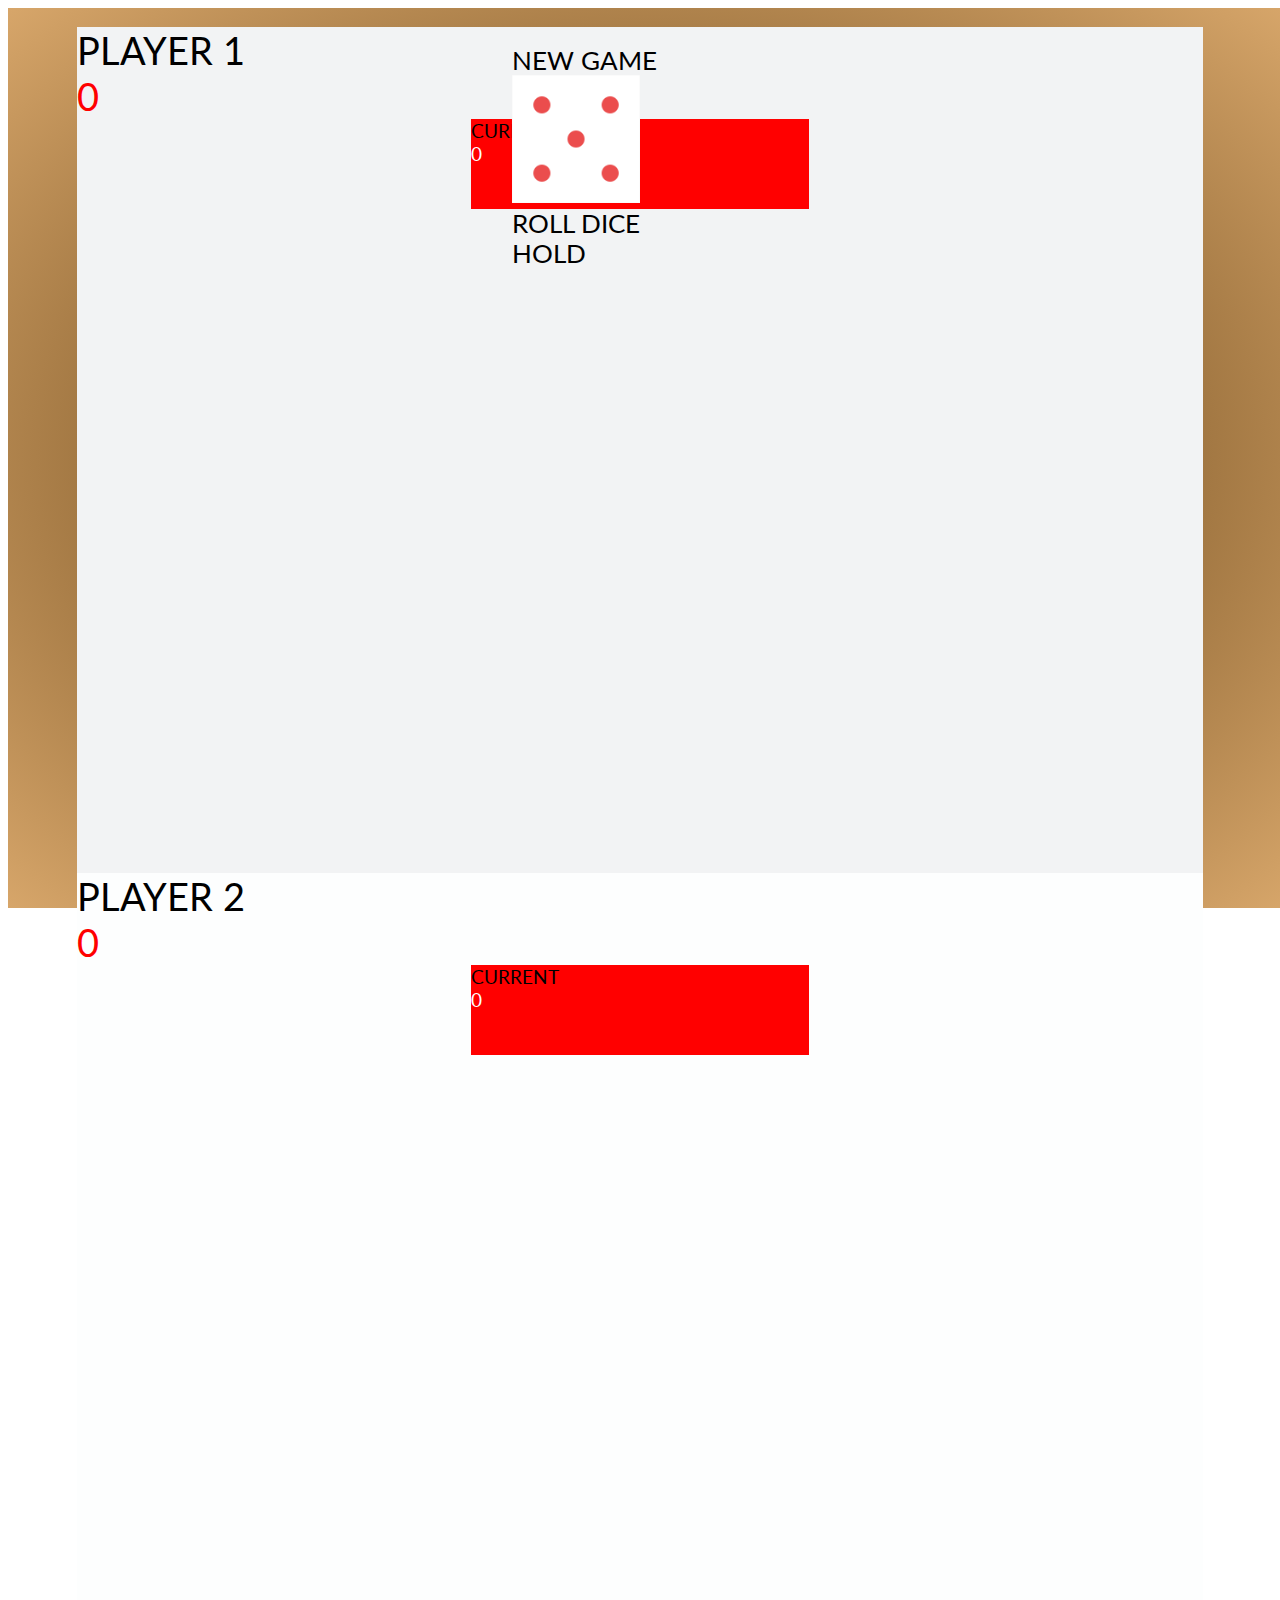
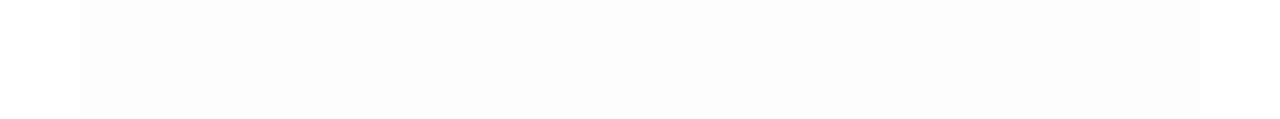
==== app.html @ 69b67058 "responsive layout based on mockup" ====
<!DOCTYPE html>
<html lang="fr">
<head>
  <meta charset="utf-8">
  <meta http-equiv="X-UA-Compatible" content="IE=edge">

  <meta name="viewport" content="width=device-width, initial-scale=0.86, maximum-scale=5.0, minimum-scale=0.86"> 
<!-- la balise meta au dessus ça viens de https://developer.mozilla.org/fr/docs/Web/HTML/Viewport_meta_tag -->

<!-- les balises metas en dessous ça viens de https://bestdicerollgame.netlify.app/app.html -->
  <meta name="twitter:description" content="Lancer de dés à deux. Le premier à 1OO points gagne ! Bonne chance, et attention à ne pas faire un 1 avec votre dé !!">
  <!-- <meta name="twitter:image" content="https://image.noelshack.com/png">  -->
  <!-- <meta property="og:image" content="https://image.noelshack.com/png"> -->
  <meta property="og:type" content="website">
  <meta name="twitter:card" content="summary">
  <meta name="twitter:title" content="Jeu de dé deux joueurs">

  <!-- <link rel="shortcut icon" type="image/png" href="picture/drg.png"/> -->
  <link href="https://cdn.jsdelivr.net/npm/bootstrap@5.2.0/dist/css/bootstrap.min.css" rel="stylesheet"
  integrity="sha384-gH2yIJqKdNHPEq0n4Mqa/HGKIhSkIHeL5AyhkYV8i59U5AR6csBvApHHNl/vI1Bx" crossorigin="anonymous">
  <link rel="preconnect" href="https://fonts.googleapis.com">
  <link rel="preconnect" href="https://fonts.gstatic.com" crossorigin>
  <link href="https://fonts.googleapis.com/css2?family=Lato&display=swap" rel="stylesheet">
  <style></style>
  <link rel="stylesheet" type="text/css" href="app.css">
 
  <title>Jeu de dé deux joueurs</title>
</head>

<body>
  <div class="container all-container">
    <div class="container scores-container">
      <div class="row text-center scores-row">
        <div class="col-6 text-center player1">
          PLAYER 1
          <br>
          <span class="score-global" id="scoreG1"></span>
          <div class="current">
            CURRENT
            <br>
            <span class="score-round" id="scoreR1"></span>
          </div>
        </div>
        <div class="col-6 player2">
          PLAYER 2
          <br>
          <span class="score-global" id="scoreG2"></span>
          <div class="current">
            CURRENT
            <br>
            <span class="score-round" id="scoreR2"></span>
          </div>
        </div>
      </div>
    </div>
    <div class="container btn-n-dice-container">
      <div class="row text-center">
        <div class="col-12">
          <div class="btn col-12 justify-content-center" id="new-game">NEW GAME</div>
          <img class="justify-content-center" src="images/dice-5.png" alt="Dice" id="dice">
          <div class="btn col-12" id="roll">ROLL DICE</div>
          <div class="btn col-12" id="hold">HOLD</div>
        </div>
      </div>
    </div>
  </div>
  <script src="https://cdn.jsdelivr.net/npm/bootstrap@5.2.0/dist/js/bootstrap.bundle.min.js"
    integrity="sha384-A3rJD856KowSb7dwlZdYEkO39Gagi7vIsF0jrRAoQmDKKtQBHUuLZ9AsSv4jD4Xa"
    crossorigin="anonymous"></script>
  <script src="app.js"></script>
</body>

</html>
---- app.css ----
html, body {
  height: 100%;
  width: 100%;
  font-family: 'Lato', sans-serif;
  font-size: 2vw;
}

.all-container{
  background: rgba(230,179,117,1);
  background: -moz-radial-gradient(center, ellipse cover, rgba(230,179,117,1) 0%, rgba(166,120,63,1) 50%, rgba(148,107,56,1) 51%, rgba(215,166,106,1) 100%);
  background: -webkit-gradient(radial, center center, 0px, center center, 100%, color-stop(0%, rgba(230,179,117,1)), color-stop(50%, rgba(166,120,63,1)), color-stop(51%, rgba(148,107,56,1)), color-stop(100%, rgba(215,166,106,1)));
  background: -webkit-radial-gradient(center, ellipse cover, rgba(230,179,117,1) 0%, rgba(166,120,63,1) 50%, rgba(148,107,56,1) 51%, rgba(215,166,106,1) 100%);
  background: -o-radial-gradient(center, ellipse cover, rgba(230,179,117,1) 0%, rgba(166,120,63,1) 50%, rgba(148,107,56,1) 51%, rgba(215,166,106,1) 100%);
  background: -ms-radial-gradient(center, ellipse cover, rgba(230,179,117,1) 0%, rgba(166,120,63,1) 50%, rgba(148,107,56,1) 51%, rgba(215,166,106,1) 100%);
  background: radial-gradient(ellipse at center, rgba(230,179,117,1) 0%, rgba(166,120,63,1) 50%, rgba(148,107,56,1) 51%, rgba(215,166,106,1) 100%);
  filter: progid:DXImageTransform.Microsoft.gradient( startColorstr='#e6b375', endColorstr='#d7a66a', GradientType=1 );
  height: 100%;
}

.scores-container{
  position: absolute;
  top: 3%;
  left: 6%;
  height: 94%;
  width: 88%;
  z-index: 1;
}

.scores-row{
  height: 100%;
  font-size: 3vw;
}

.score-global{
  color: red
}

.score-round{
  color: white;
}

.btn-n-dice-container{
  position: absolute;
  top: 5%;
  left: 40%;
  height: 90%;
  width: 20%;
  z-index: 2;
}

.player1{
  background-color: #F2F3F4;
  height: 100%;
}

.player2{
  background-color: #FDFEFE;
  height: 100%;
}

.current {
  position: relative;
  left: 35%;
  width: 30%;
  height: 7vw;
  font-size: 1.5vw;
  background-color: red;
}

#dice{
  width: 10vw;
  height: 10vw;
}
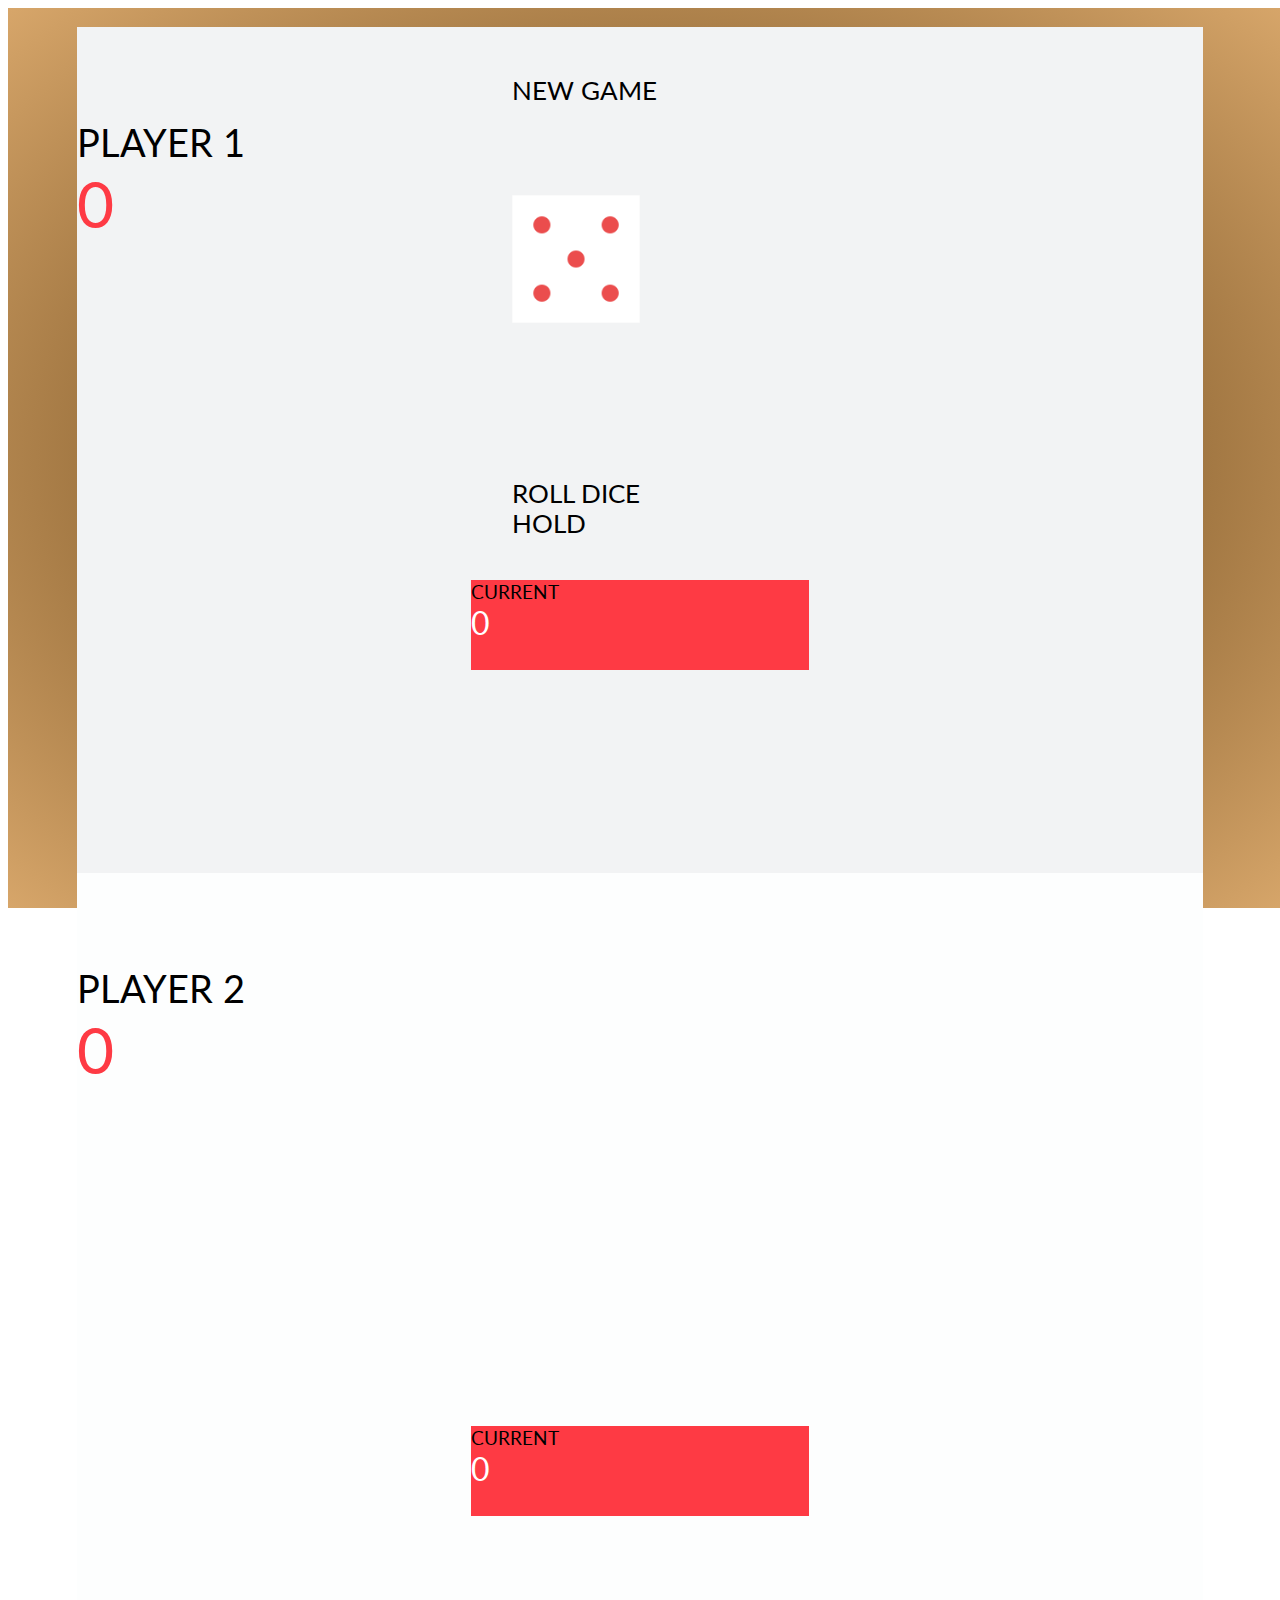
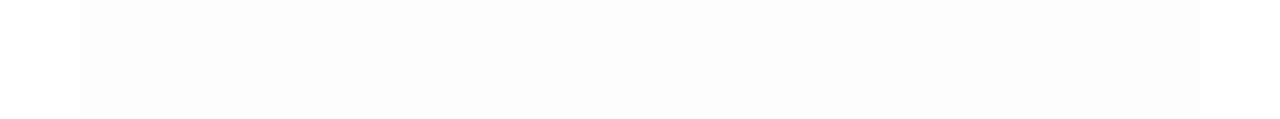
==== commit 079a2426: "adjust responsive and color" ====
--- a/app.html
+++ b/app.html
@@ -28,10 +28,12 @@
 </head>
 
 <body>
-  <div class="container all-container">
-    <div class="container scores-container">
+  <div class="container-xl all-container">
+    <div class="container-xl scores-container">
       <div class="row text-center scores-row">
-        <div class="col-6 text-center player1">
+        <div class="col-6 text-center align-middle player1">
+          <br>
+          <br>
           PLAYER 1
           <br>
           <span class="score-global" id="scoreG1"></span>
@@ -42,6 +44,8 @@
           </div>
         </div>
         <div class="col-6 player2">
+          <br>
+          <br>
           PLAYER 2
           <br>
           <span class="score-global" id="scoreG2"></span>
@@ -56,8 +60,18 @@
     <div class="container btn-n-dice-container">
       <div class="row text-center">
         <div class="col-12">
+          <br>
           <div class="btn col-12 justify-content-center" id="new-game">NEW GAME</div>
+          <br>
+          <br>
+          <br>
           <img class="justify-content-center" src="images/dice-5.png" alt="Dice" id="dice">
+          <br>
+          <br>
+          <br>
+          <br>
+          <br>
+          <br>
           <div class="btn col-12" id="roll">ROLL DICE</div>
           <div class="btn col-12" id="hold">HOLD</div>
         </div>
--- a/app.css
+++ b/app.css
@@ -15,6 +15,8 @@
   background: radial-gradient(ellipse at center, rgba(230,179,117,1) 0%, rgba(166,120,63,1) 50%, rgba(148,107,56,1) 51%, rgba(215,166,106,1) 100%);
   filter: progid:DXImageTransform.Microsoft.gradient( startColorstr='#e6b375', endColorstr='#d7a66a', GradientType=1 );
   height: 100%;
+  max-height: 100vw;
+  min-height: 320px;
 }
 
 .scores-container{
@@ -22,8 +24,10 @@
   top: 3%;
   left: 6%;
   height: 94%;
+  max-height: 90vw;
   width: 88%;
   z-index: 1;
+  min-height: 300px;
 }
 
 .scores-row{
@@ -32,11 +36,13 @@
 }
 
 .score-global{
-  color: red
+  color: #fe3a44;
+  font-size: 5vw;
 }
 
 .score-round{
   color: white;
+  font-size: 2.5vw;
 }
 
 .btn-n-dice-container{
@@ -46,6 +52,7 @@
   height: 90%;
   width: 20%;
   z-index: 2;
+  max-height: 100vw;
 }
 
 .player1{
@@ -61,10 +68,11 @@
 .current {
   position: relative;
   left: 35%;
+  top: 40%;
   width: 30%;
   height: 7vw;
   font-size: 1.5vw;
-  background-color: red;
+  background-color: #fe3a44;
 }
 
 #dice{
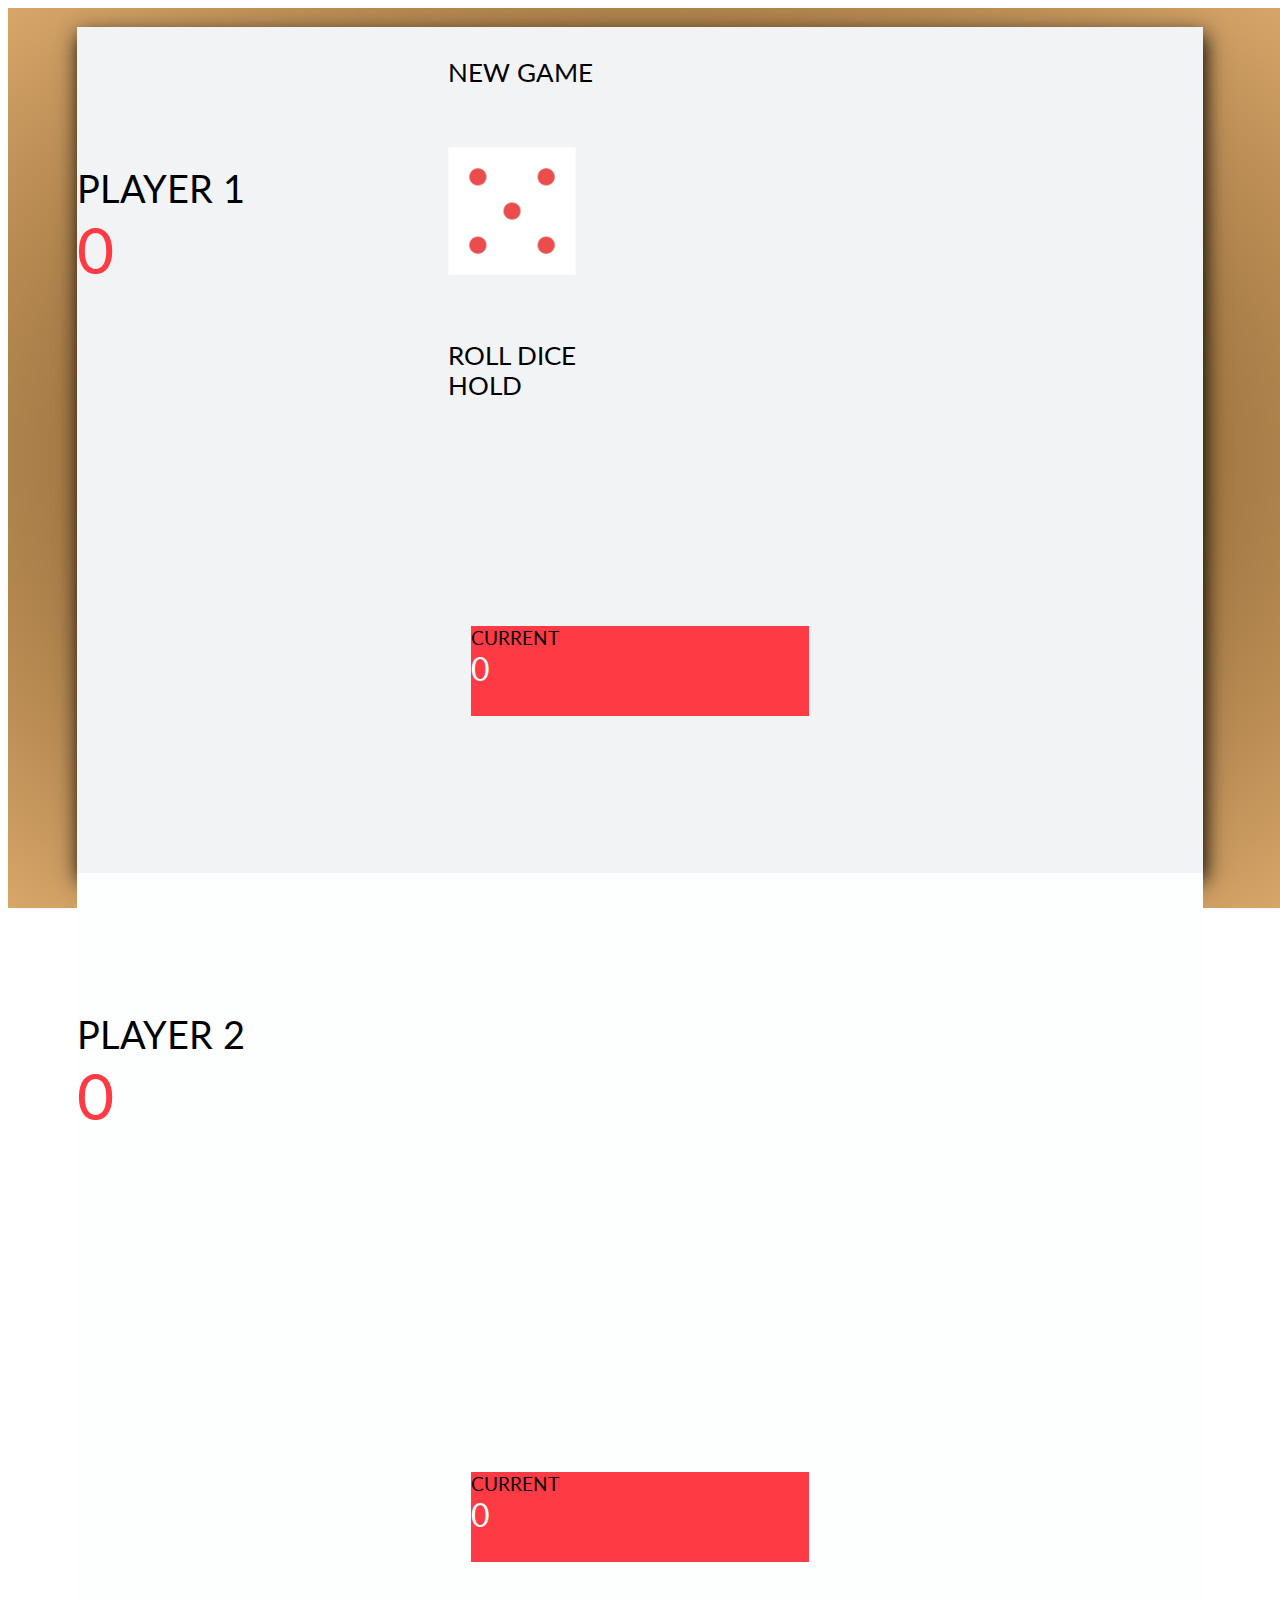
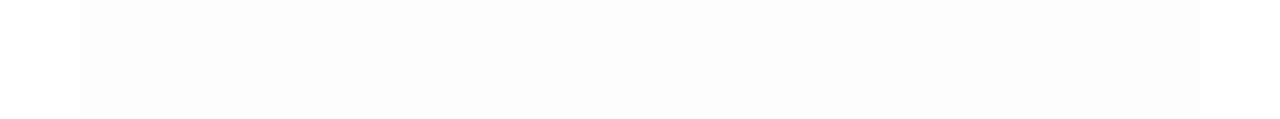
==== commit 92bb93bb: "improve responsive" ====
--- a/app.html
+++ b/app.html
@@ -21,17 +21,16 @@
   <link rel="preconnect" href="https://fonts.googleapis.com">
   <link rel="preconnect" href="https://fonts.gstatic.com" crossorigin>
   <link href="https://fonts.googleapis.com/css2?family=Lato&display=swap" rel="stylesheet">
-  <style></style>
   <link rel="stylesheet" type="text/css" href="app.css">
- 
   <title>Jeu de dé deux joueurs</title>
 </head>
 
 <body>
-  <div class="container-xl all-container">
-    <div class="container-xl scores-container">
+  <div class="container-fluid all-container">
+    <div class="container-fluid scores-container">
       <div class="row text-center scores-row">
         <div class="col-6 text-center align-middle player1">
+          <br>
           <br>
           <br>
           PLAYER 1
@@ -44,6 +43,7 @@
           </div>
         </div>
         <div class="col-6 player2">
+          <br>
           <br>
           <br>
           PLAYER 2
@@ -64,12 +64,9 @@
           <div class="btn col-12 justify-content-center" id="new-game">NEW GAME</div>
           <br>
           <br>
-          <br>
           <img class="justify-content-center" src="images/dice-5.png" alt="Dice" id="dice">
           <br>
-          <br>
-          <br>
-          <br>
+
           <br>
           <br>
           <div class="btn col-12" id="roll">ROLL DICE</div>
--- a/app.css
+++ b/app.css
@@ -1,7 +1,7 @@
 html, body {
   height: 100%;
   width: 100%;
-  font-family: 'Lato', sans-serif;
+  font-family: 'lato', sans-serif;
   font-size: 2vw;
 }
 
@@ -15,8 +15,6 @@
   background: radial-gradient(ellipse at center, rgba(230,179,117,1) 0%, rgba(166,120,63,1) 50%, rgba(148,107,56,1) 51%, rgba(215,166,106,1) 100%);
   filter: progid:DXImageTransform.Microsoft.gradient( startColorstr='#e6b375', endColorstr='#d7a66a', GradientType=1 );
   height: 100%;
-  max-height: 100vw;
-  min-height: 320px;
 }
 
 .scores-container{
@@ -24,10 +22,9 @@
   top: 3%;
   left: 6%;
   height: 94%;
-  max-height: 90vw;
   width: 88%;
   z-index: 1;
-  min-height: 300px;
+  box-shadow: 2px 8px 20px black;
 }
 
 .scores-row{
@@ -47,10 +44,10 @@
 
 .btn-n-dice-container{
   position: absolute;
-  top: 5%;
-  left: 40%;
+  top: 3%;
+  left: 35%;
   height: 90%;
-  width: 20%;
+  width: 30%;
   z-index: 2;
   max-height: 100vw;
 }
@@ -78,4 +75,66 @@
 #dice{
   width: 10vw;
   height: 10vw;
-}+}
+@media screen and (orientation: landscape) and (min-aspect-ratio:14/9) {
+  .current {
+    position: relative;
+    left: 35%;
+    top: 4%;
+    width: 30%;
+    height: 7vw;
+    font-size: 1.5vw;
+    background-color: #fe3a44;
+  }
+}
+@media screen and (orientation: portrait) {
+  html, body {
+    font-size: 2vh;
+  }
+  
+  .scores-row{
+    font-size: 3vh;
+  }
+  
+  .score-global{
+    font-size: 5vh;
+  }
+  
+  .score-round{
+    font-size: 2.5vh;
+  }
+  
+  .current {
+    position: relative;
+    left: 35%;
+    top: 40%;
+    width: 30%;
+    height: 7vh;
+    font-size: 1.5vh;
+    background-color: #fe3a44;
+  }
+  #dice, #roll, #hold{
+    position: relative;
+    top: 60%;
+  }
+
+  #dice{
+    width: 8vh;
+    height: 8vh;
+  }
+}
+
+@media screen and (orientation: portrait) and (max-width: 560px){
+  .btn-n-dice-container{
+    left: 30.5%;
+    width: 40%;
+  }
+
+  .current {
+    left: 10%;
+    top: 40%;
+    width: 80%;
+    height: 7vh;
+    font-size: 1.5vh;
+  }
+}
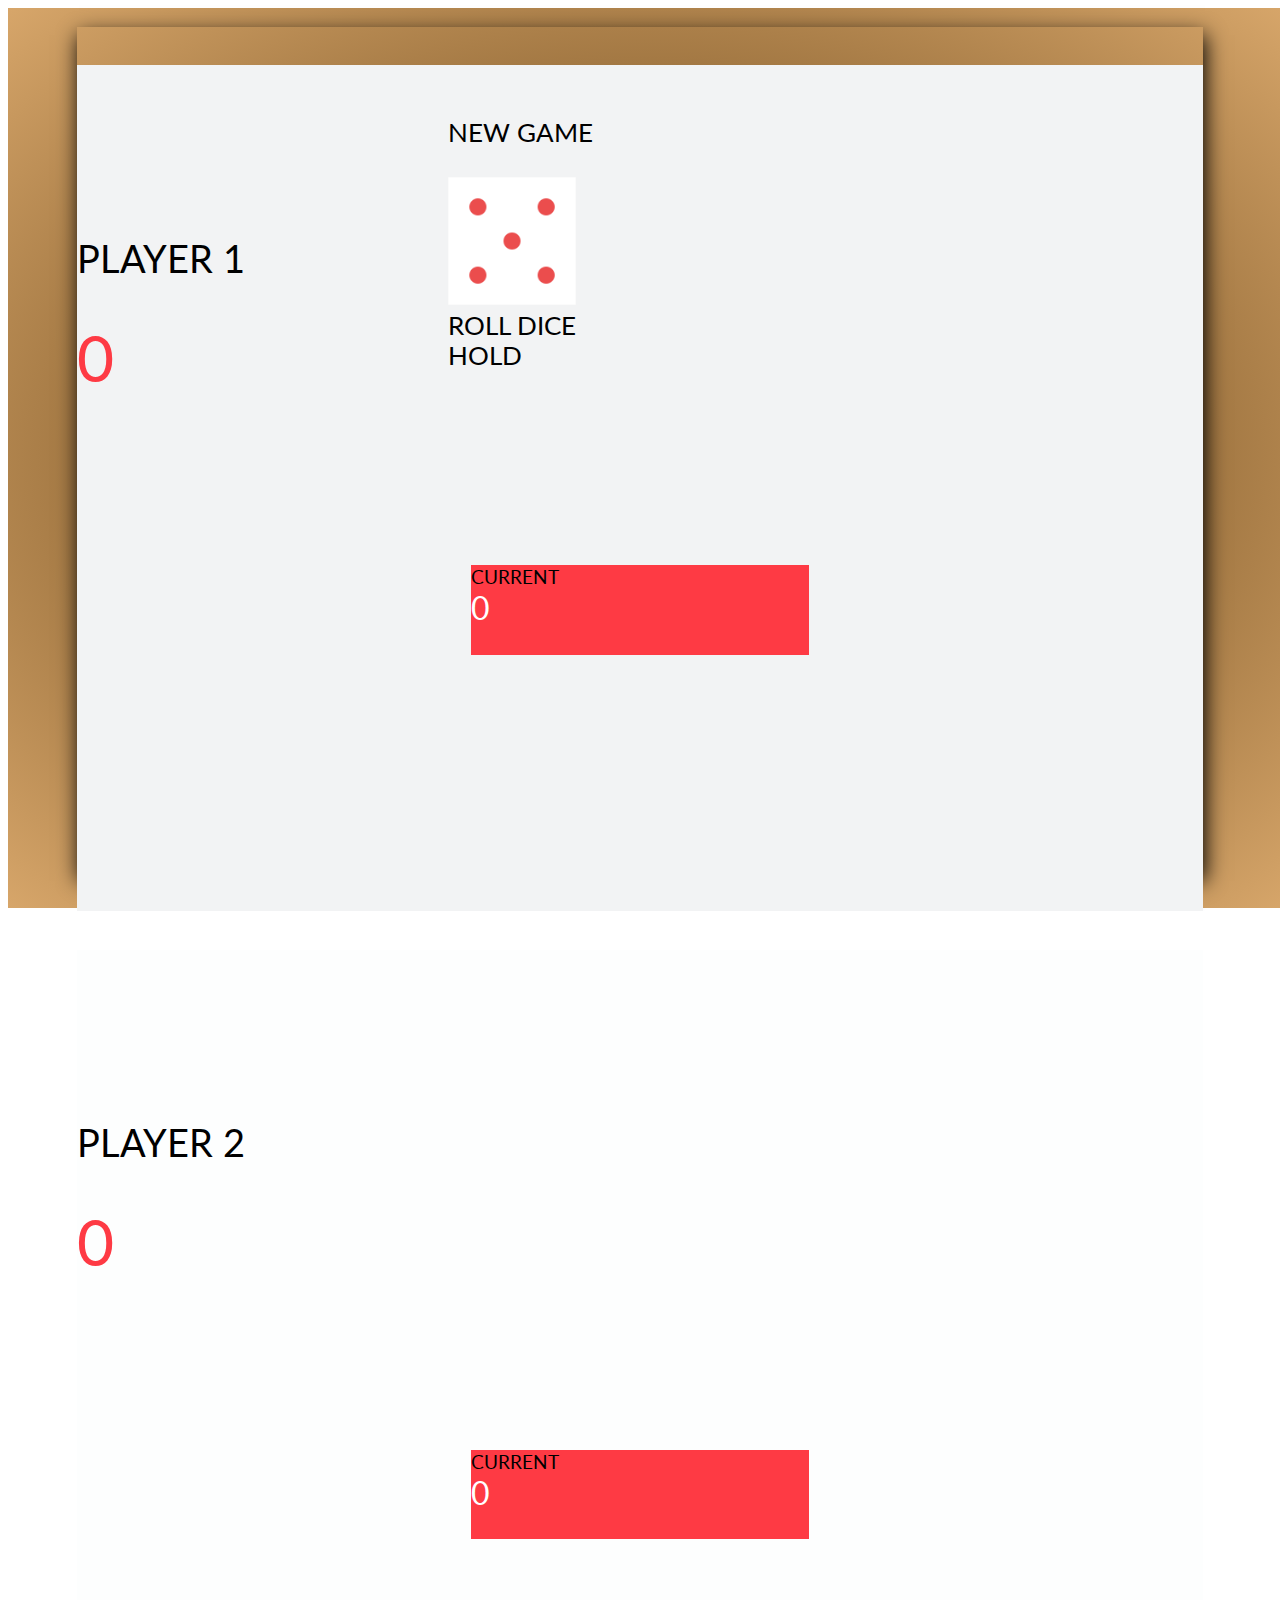
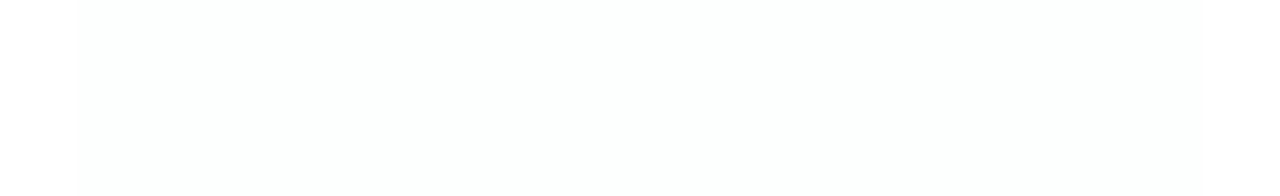
==== commit c2a42571: "responsive fixed, overflow hidden, reinvert colors" ====
--- a/app.html
+++ b/app.html
@@ -30,11 +30,7 @@
     <div class="container-fluid scores-container">
       <div class="row text-center scores-row">
         <div class="col-6 text-center align-middle player1">
-          <br>
-          <br>
-          <br>
-          PLAYER 1
-          <br>
+          <p>PLAYER 1</p>
           <span class="score-global" id="scoreG1"></span>
           <div class="current">
             CURRENT
@@ -43,11 +39,7 @@
           </div>
         </div>
         <div class="col-6 player2">
-          <br>
-          <br>
-          <br>
-          PLAYER 2
-          <br>
+          <p>PLAYER 2</p>
           <span class="score-global" id="scoreG2"></span>
           <div class="current">
             CURRENT
@@ -60,14 +52,9 @@
     <div class="container btn-n-dice-container">
       <div class="row text-center">
         <div class="col-12">
-          <br>
           <div class="btn col-12 justify-content-center" id="new-game">NEW GAME</div>
           <br>
-          <br>
           <img class="justify-content-center" src="images/dice-5.png" alt="Dice" id="dice">
-          <br>
-
-          <br>
           <br>
           <div class="btn col-12" id="roll">ROLL DICE</div>
           <div class="btn col-12" id="hold">HOLD</div>
--- a/app.css
+++ b/app.css
@@ -3,6 +3,7 @@
   width: 100%;
   font-family: 'lato', sans-serif;
   font-size: 2vw;
+  overflow: hidden;
 }
 
 .all-container{
@@ -33,6 +34,8 @@
 }
 
 .score-global{
+  position: relative;
+  top:20%;
   color: #fe3a44;
   font-size: 5vw;
 }
@@ -44,7 +47,7 @@
 
 .btn-n-dice-container{
   position: absolute;
-  top: 3%;
+  top: 13%;
   left: 35%;
   height: 90%;
   width: 30%;
@@ -52,13 +55,16 @@
   max-height: 100vw;
 }
 
+.player1 > p, .player2 > p {
+  position:relative;
+  top:20%;
+}
+
 .player1{
-  background-color: #F2F3F4;
   height: 100%;
 }
 
 .player2{
-  background-color: #FDFEFE;
   height: 100%;
 }
 
@@ -75,16 +81,22 @@
 #dice{
   width: 10vw;
   height: 10vw;
+}@media screen and (orientation: landscape) and (min-aspect-ratio:20/9) {
+  .player1 > p, .player2 > p, .score-global {
+    top:0%;
+  }
 }
 @media screen and (orientation: landscape) and (min-aspect-ratio:14/9) {
   .current {
     position: relative;
     left: 35%;
-    top: 4%;
+    top: 24%;
     width: 30%;
     height: 7vw;
     font-size: 1.5vw;
-    background-color: #fe3a44;
+  }
+  .player1 > p, .player2 > p, .score-global {
+    top:12%;
   }
 }
 @media screen and (orientation: portrait) {
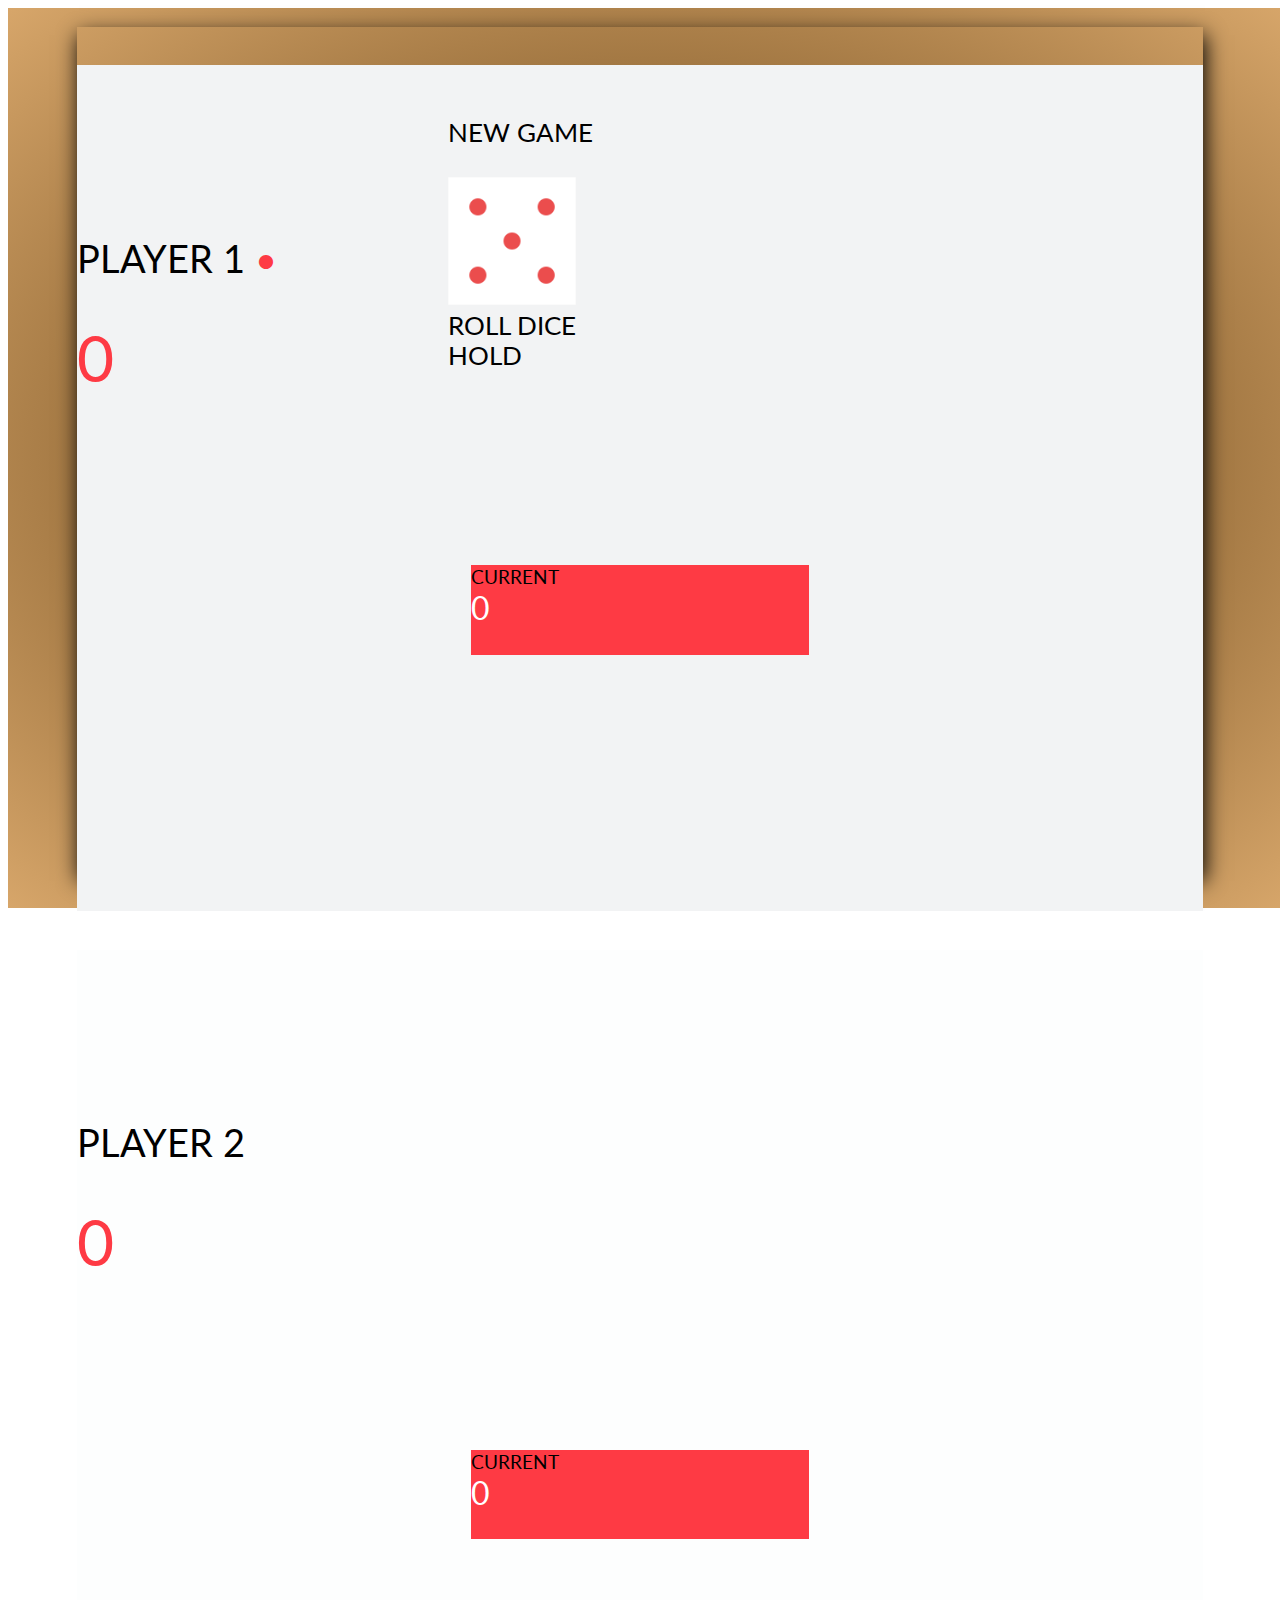
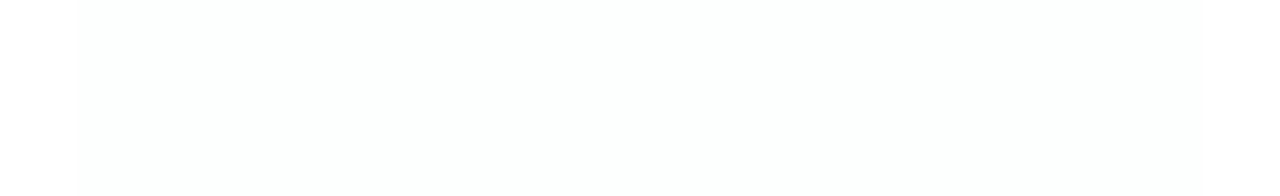
==== commit 3428f505: "add actual-player-point" ====
--- a/app.html
+++ b/app.html
@@ -30,7 +30,7 @@
     <div class="container-fluid scores-container">
       <div class="row text-center scores-row">
         <div class="col-6 text-center align-middle player1">
-          <p>PLAYER 1</p>
+          <p>PLAYER 1 <span class="point-joueur-actuel point-joueur1">•</span></p>
           <span class="score-global" id="scoreG1"></span>
           <div class="current">
             CURRENT
@@ -39,7 +39,7 @@
           </div>
         </div>
         <div class="col-6 player2">
-          <p>PLAYER 2</p>
+          <p>PLAYER 2<span class="point-joueur-actuel point-joueur2">•</span></p>
           <span class="score-global" id="scoreG2"></span>
           <div class="current">
             CURRENT
--- a/app.css
+++ b/app.css
@@ -58,6 +58,11 @@
 .player1 > p, .player2 > p {
   position:relative;
   top:20%;
+
+}
+
+.point-joueur1, .point-joueur2 {
+  color:#fe3a44;
 }
 
 .player1{
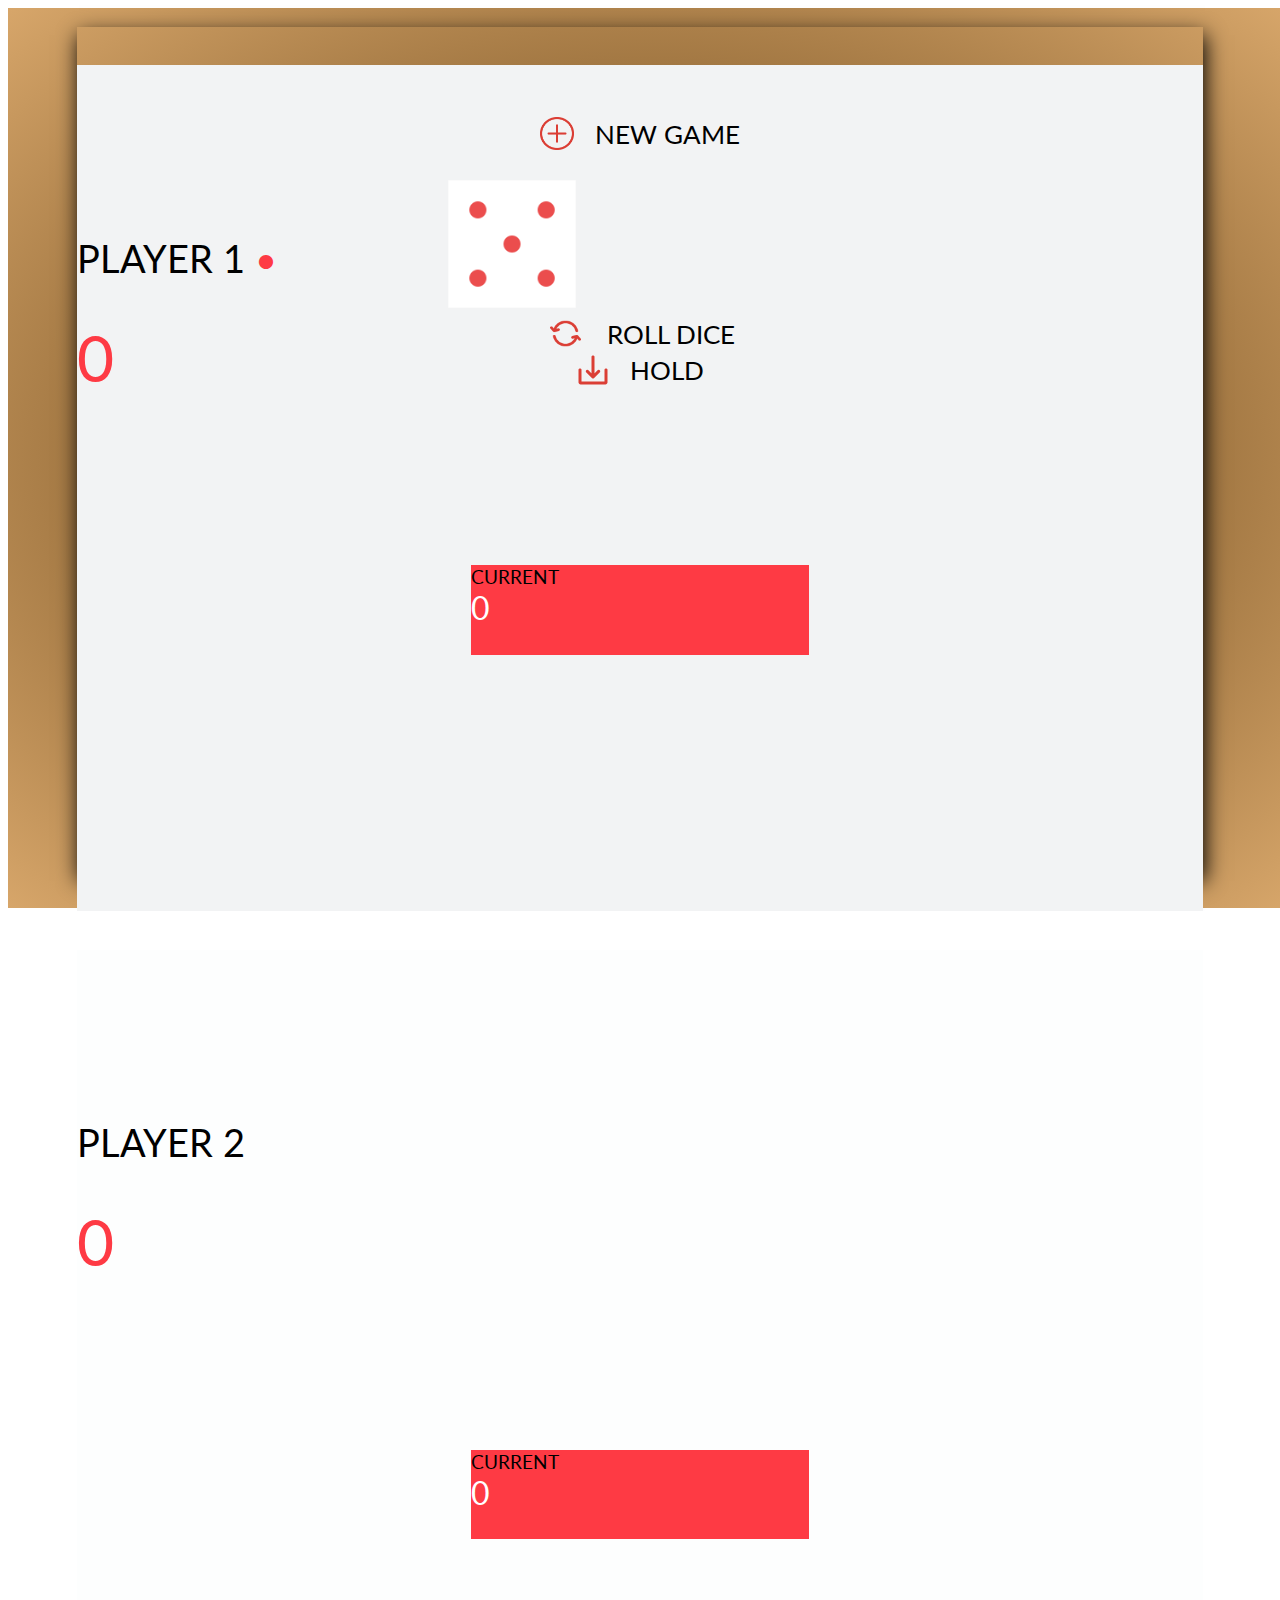
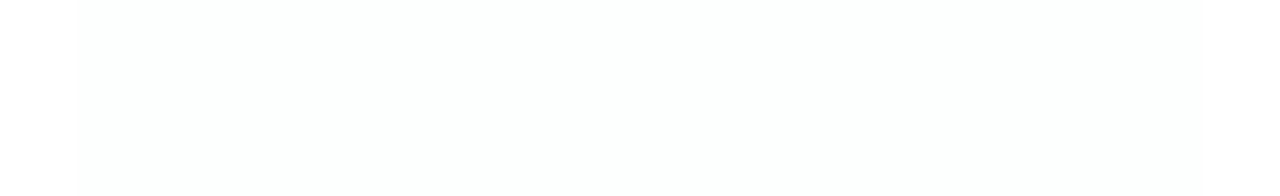
==== commit 75391984: "add icons" ====
--- a/app.html
+++ b/app.html
@@ -52,16 +52,19 @@
     <div class="container btn-n-dice-container">
       <div class="row text-center">
         <div class="col-12">
-          <div class="btn col-12 justify-content-center" id="new-game">NEW GAME</div>
+          <div class="btn col-12 justify-content-center" id="new-game"><img class="icon" src="images/plus.png" alt="New game icon" id="plus"> &nbsp;&nbsp; NEW GAME </div>
           <br>
           <img class="justify-content-center" src="images/dice-5.png" alt="Dice" id="dice">
           <br>
-          <div class="btn col-12" id="roll">ROLL DICE</div>
-          <div class="btn col-12" id="hold">HOLD</div>
+          <div class="btn col-12" id="roll"><img class="icon" src="images/roll.png" alt="Roll dice icon" id="roll-icon"> &nbsp;&nbsp; ROLL DICE</div>
+          <div class="btn col-12" id="hold"><img class="icon" src="images/hold.png" alt="Hold score icon" id="save-icon"> &nbsp;&nbsp; HOLD</div>
         </div>
       </div>
     </div>
   </div>
+  <a href="https://www.flaticon.com/fr/icones-gratuites/plus" title="plus icônes">Plus icônes créées par HAJICON - Flaticon</a>
+  <a href="https://www.flaticon.com/fr/icones-gratuites/mise-a-jour" title="mise à jour icônes">Mise à jour icônes créées par bqlqn - Flaticon</a>
+  <a href="https://www.flaticon.com/free-icons/save" title="save icons">Save icons created by mavadee - Flaticon</a>
   <script src="https://cdn.jsdelivr.net/npm/bootstrap@5.2.0/dist/js/bootstrap.bundle.min.js"
     integrity="sha384-A3rJD856KowSb7dwlZdYEkO39Gagi7vIsF0jrRAoQmDKKtQBHUuLZ9AsSv4jD4Xa"
     crossorigin="anonymous"></script>
--- a/app.css
+++ b/app.css
@@ -55,6 +55,33 @@
   max-height: 100vw;
 }
 
+.btn{
+  display: flex;
+  align-items: center;
+  justify-content: center;
+}
+
+.btn:hover{
+  background-color: #ad7f4b47;
+}
+
+#plus{
+  width: 2.6w;
+  height: 2.6vw;
+}
+
+#roll-icon{
+  width: 3.2vw;
+  height: 3.2vw;
+}
+
+#save-icon{
+  width: 2.5vw;
+  height: 2.5vw;
+}
+
+
+
 .player1 > p, .player2 > p {
   position:relative;
   top:20%;
@@ -86,7 +113,9 @@
 #dice{
   width: 10vw;
   height: 10vw;
-}@media screen and (orientation: landscape) and (min-aspect-ratio:20/9) {
+}
+
+@media screen and (orientation: landscape) and (min-aspect-ratio:20/9) {
   .player1 > p, .player2 > p, .score-global {
     top:0%;
   }
@@ -108,6 +137,11 @@
   html, body {
     font-size: 2vh;
   }
+
+  .btn-n-dice-container{
+    left: 25%;
+    width: 50%;
+  }
   
   .scores-row{
     font-size: 3vh;
@@ -124,8 +158,8 @@
   .current {
     position: relative;
     left: 35%;
-    top: 40%;
-    width: 30%;
+    top: 55%;
+    width: 50%;
     height: 7vh;
     font-size: 1.5vh;
     background-color: #fe3a44;
@@ -136,22 +170,44 @@
   }
 
   #dice{
-    width: 8vh;
-    height: 8vh;
+    width: 10vh;
+    height: 10vh;
+  }
+
+  #plus{
+    width: 3.6w;
+    height: 3.6vw;
+  }
+  
+  #roll-icon{
+    width: 4.2vw;
+    height: 4.2vw;
+  }
+  
+  #save-icon{
+    width:3.5vw;
+    height: 3.5vw;
   }
 }
 
 @media screen and (orientation: portrait) and (max-width: 560px){
-  .btn-n-dice-container{
-    left: 30.5%;
-    width: 40%;
-  }
-
   .current {
     left: 10%;
-    top: 40%;
+    top: 55%;
     width: 80%;
     height: 7vh;
     font-size: 1.5vh;
   }
 }
+
+@media screen and (min-width: 3600px){
+  .btn-n-dice-container{
+    position: absolute;
+    top: 13%;
+    left: 38%;
+    height: 90%;
+    width: 30%;
+    z-index: 2;
+    max-height: 100vw;
+  }
+}
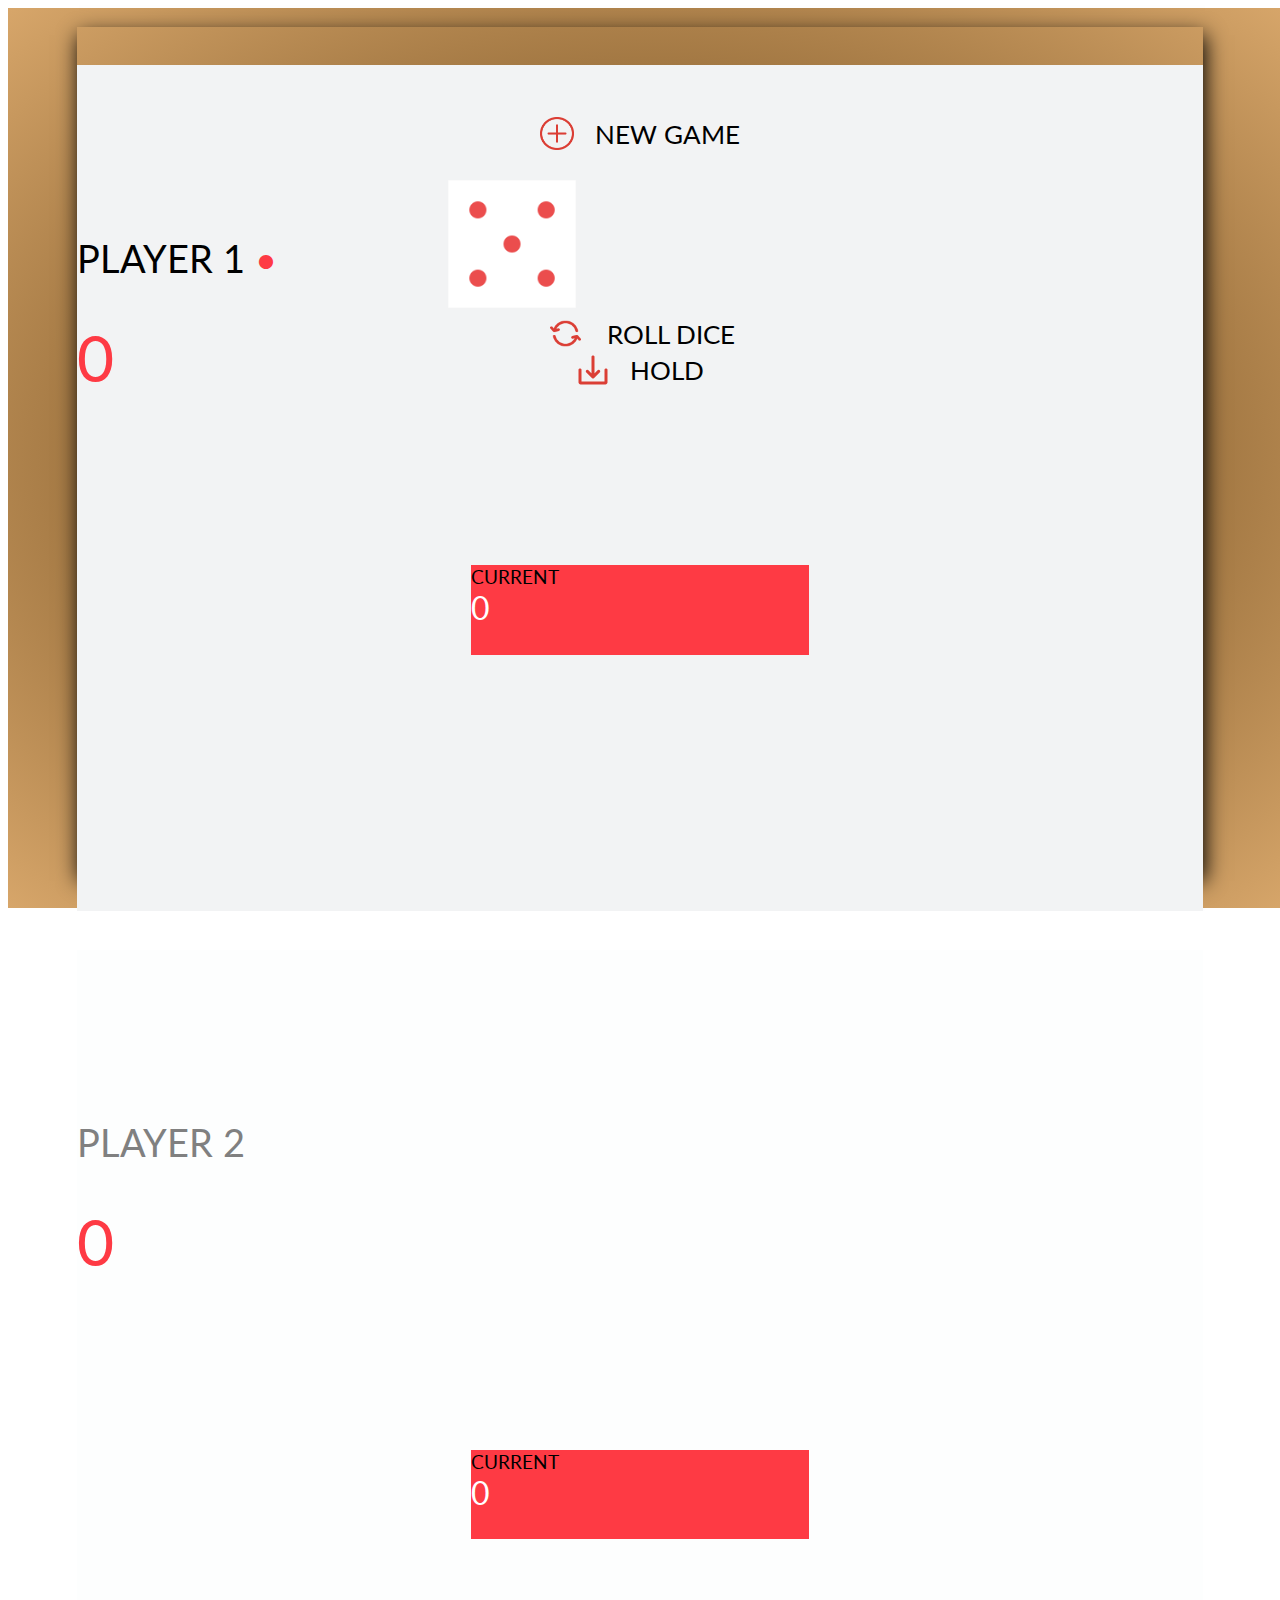
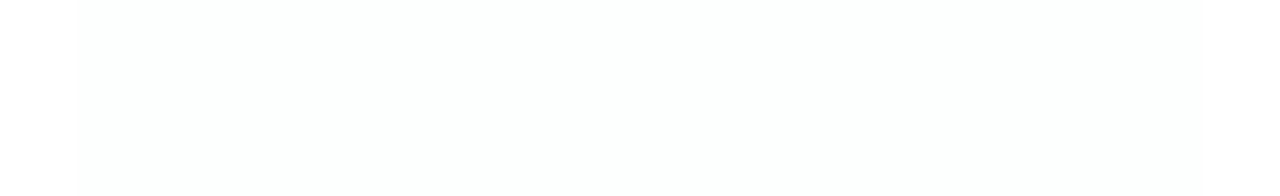
==== commit 4af18be3: "font fixed and change font color of actual player" ====
--- a/app.html
+++ b/app.html
@@ -18,9 +18,11 @@
   <!-- <link rel="shortcut icon" type="image/png" href="picture/drg.png"/> -->
   <link href="https://cdn.jsdelivr.net/npm/bootstrap@5.2.0/dist/css/bootstrap.min.css" rel="stylesheet"
   integrity="sha384-gH2yIJqKdNHPEq0n4Mqa/HGKIhSkIHeL5AyhkYV8i59U5AR6csBvApHHNl/vI1Bx" crossorigin="anonymous">
+
   <link rel="preconnect" href="https://fonts.googleapis.com">
   <link rel="preconnect" href="https://fonts.gstatic.com" crossorigin>
-  <link href="https://fonts.googleapis.com/css2?family=Lato&display=swap" rel="stylesheet">
+  <link href="https://fonts.googleapis.com/css2?family=Lato:wght@300&display=swap" rel="stylesheet">
+
   <link rel="stylesheet" type="text/css" href="app.css">
   <title>Jeu de dé deux joueurs</title>
 </head>
--- a/app.css
+++ b/app.css
@@ -1,7 +1,7 @@
 html, body {
   height: 100%;
   width: 100%;
-  font-family: 'lato', sans-serif;
+  font-family: 'Lato', sans-serif;
   font-size: 2vw;
   overflow: hidden;
 }
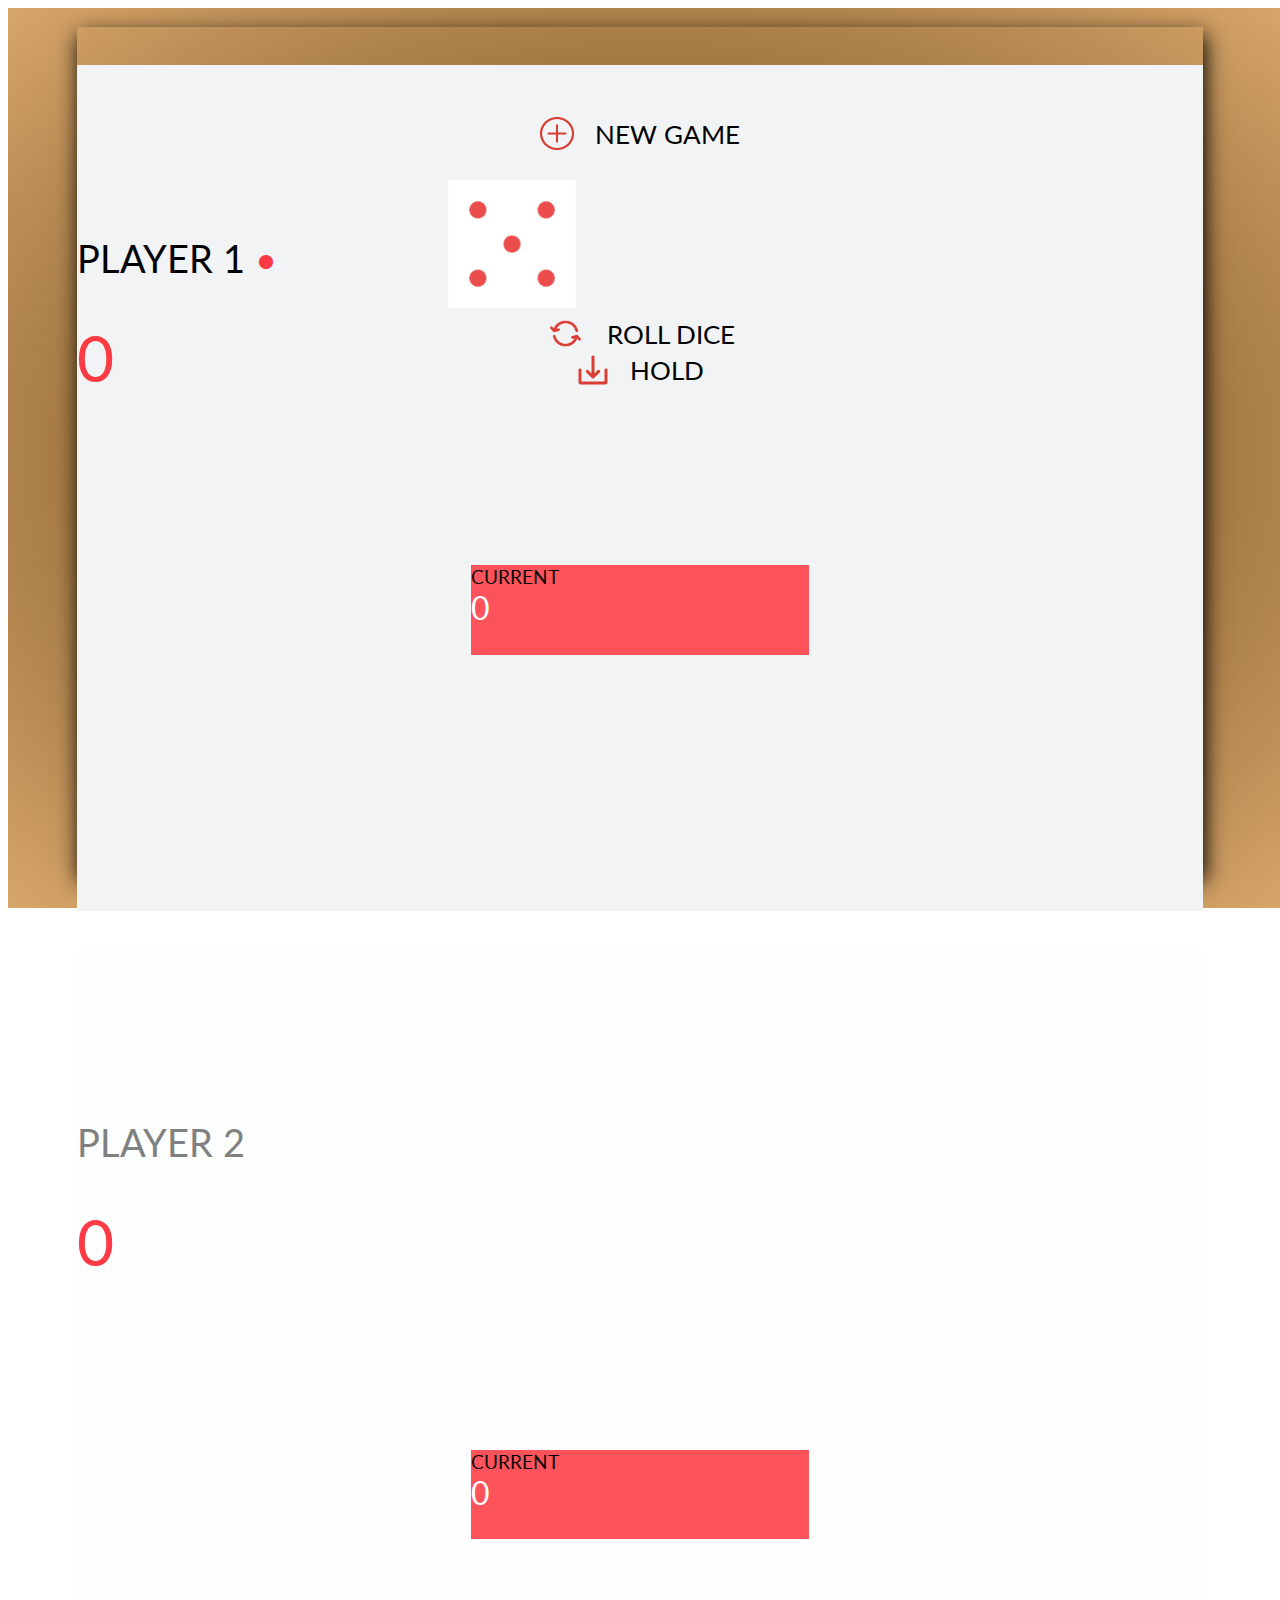
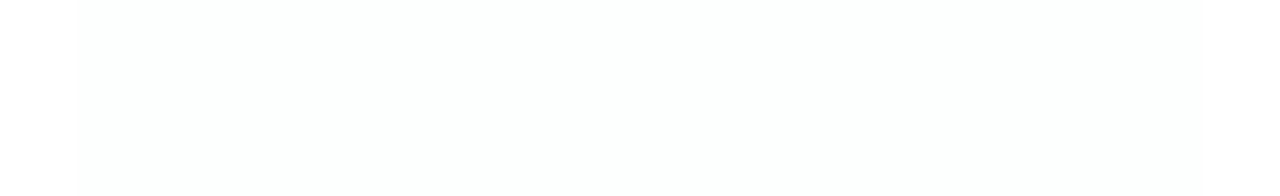
==== commit 0efb65f9: "last changes, clean code and apply prettier" ====
--- a/app.html
+++ b/app.html
@@ -1,76 +1,139 @@
 <!DOCTYPE html>
 <html lang="fr">
-<head>
-  <meta charset="utf-8">
-  <meta http-equiv="X-UA-Compatible" content="IE=edge">
+  <head>
+    <meta charset="utf-8" />
+    <meta http-equiv="X-UA-Compatible" content="IE=edge" />
 
-  <meta name="viewport" content="width=device-width, initial-scale=0.86, maximum-scale=5.0, minimum-scale=0.86"> 
-<!-- la balise meta au dessus ça viens de https://developer.mozilla.org/fr/docs/Web/HTML/Viewport_meta_tag -->
+    <meta
+      name="viewport"
+      content="width=device-width, initial-scale=0.86, maximum-scale=5.0, minimum-scale=0.86"
+    />
+    <!-- la balise meta au dessus ça viens de https://developer.mozilla.org/fr/docs/Web/HTML/Viewport_meta_tag -->
 
-<!-- les balises metas en dessous ça viens de https://bestdicerollgame.netlify.app/app.html -->
-  <meta name="twitter:description" content="Lancer de dés à deux. Le premier à 1OO points gagne ! Bonne chance, et attention à ne pas faire un 1 avec votre dé !!">
-  <!-- <meta name="twitter:image" content="https://image.noelshack.com/png">  -->
-  <!-- <meta property="og:image" content="https://image.noelshack.com/png"> -->
-  <meta property="og:type" content="website">
-  <meta name="twitter:card" content="summary">
-  <meta name="twitter:title" content="Jeu de dé deux joueurs">
+    <!-- les balises metas en dessous ça viens de https://bestdicerollgame.netlify.app/app.html ainsi que les images de dés mais c'est vraiment les seuls choses que j'ai copiés. ! =) -->
+    <meta
+      name="twitter:description"
+      content="Lancer de dés à deux. Le premier à 1OO points gagne ! Bonne chance, et attention à ne pas faire un 1 avec votre dé !!"
+    />
+    <meta
+      name="twitter:image"
+      content="https://www.hebergeur-image.com/upload/77.130.108.63-62fe262a32029.png"
+    />
+    <meta
+      property="og:image"
+      content="https://www.hebergeur-image.com/upload/77.130.108.63-62fe262a32029.png"
+    />
+    <meta property="og:type" content="website" />
+    <meta name="twitter:card" content="summary" />
+    <meta name="twitter:title" content="Jeu de dé deux joueurs" />
 
-  <!-- <link rel="shortcut icon" type="image/png" href="picture/drg.png"/> -->
-  <link href="https://cdn.jsdelivr.net/npm/bootstrap@5.2.0/dist/css/bootstrap.min.css" rel="stylesheet"
-  integrity="sha384-gH2yIJqKdNHPEq0n4Mqa/HGKIhSkIHeL5AyhkYV8i59U5AR6csBvApHHNl/vI1Bx" crossorigin="anonymous">
+    <link rel="shortcut icon" type="image/png" href="images/thumbnail.png" />
+    <link
+      href="https://cdn.jsdelivr.net/npm/bootstrap@5.2.0/dist/css/bootstrap.min.css"
+      rel="stylesheet"
+      integrity="sha384-gH2yIJqKdNHPEq0n4Mqa/HGKIhSkIHeL5AyhkYV8i59U5AR6csBvApHHNl/vI1Bx"
+      crossorigin="anonymous"
+    />
 
-  <link rel="preconnect" href="https://fonts.googleapis.com">
-  <link rel="preconnect" href="https://fonts.gstatic.com" crossorigin>
-  <link href="https://fonts.googleapis.com/css2?family=Lato:wght@300&display=swap" rel="stylesheet">
+    <link rel="preconnect" href="https://fonts.googleapis.com" />
+    <link rel="preconnect" href="https://fonts.gstatic.com" crossorigin />
+    <link
+      href="https://fonts.googleapis.com/css2?family=Lato:wght@300&display=swap"
+      rel="stylesheet"
+    />
 
-  <link rel="stylesheet" type="text/css" href="app.css">
-  <title>Jeu de dé deux joueurs</title>
-</head>
+    <link rel="stylesheet" type="text/css" href="app.css" />
+    <title>Jeu de dé deux joueurs</title>
+  </head>
 
-<body>
-  <div class="container-fluid all-container">
-    <div class="container-fluid scores-container">
-      <div class="row text-center scores-row">
-        <div class="col-6 text-center align-middle player1">
-          <p>PLAYER 1 <span class="point-joueur-actuel point-joueur1">•</span></p>
-          <span class="score-global" id="scoreG1"></span>
-          <div class="current">
-            CURRENT
-            <br>
-            <span class="score-round" id="scoreR1"></span>
+  <body>
+    <div class="container-fluid all-container">
+      <div class="container-fluid scores-container">
+        <div class="row text-center scores-row">
+          <div class="col-6 text-center align-middle player1">
+            <p>
+              PLAYER 1 <span class="point-joueur-actuel point-joueur1">•</span>
+            </p>
+            <span class="score-global" id="scoreG1"></span>
+            <div class="current">
+              CURRENT
+              <br />
+              <span class="score-round" id="scoreR1"></span>
+            </div>
+          </div>
+          <div class="col-6 player2">
+            <p>
+              PLAYER 2<span class="point-joueur-actuel point-joueur2">•</span>
+            </p>
+            <span class="score-global" id="scoreG2"></span>
+            <div class="current">
+              CURRENT
+              <br />
+              <span class="score-round" id="scoreR2"></span>
+            </div>
           </div>
         </div>
-        <div class="col-6 player2">
-          <p>PLAYER 2<span class="point-joueur-actuel point-joueur2">•</span></p>
-          <span class="score-global" id="scoreG2"></span>
-          <div class="current">
-            CURRENT
-            <br>
-            <span class="score-round" id="scoreR2"></span>
+      </div>
+      <div class="container btn-n-dice-container">
+        <div class="row text-center">
+          <div class="col-12">
+            <div class="btn col-12 justify-content-center" id="new-game">
+              <img
+                class="icon"
+                src="images/plus.png"
+                alt="New game icon"
+                id="plus"
+              />
+              &nbsp;&nbsp; NEW GAME
+            </div>
+            <br />
+            <img
+              class="justify-content-center"
+              src="images/dice-5.png"
+              alt="Dice"
+              id="dice"
+            />
+            <br />
+            <div class="btn col-12" id="roll">
+              <img
+                class="icon"
+                src="images/roll.png"
+                alt="Roll dice icon"
+                id="roll-icon"
+              />
+              &nbsp;&nbsp; ROLL DICE
+            </div>
+            <div class="btn col-12" id="hold">
+              <img
+                class="icon"
+                src="images/hold.png"
+                alt="Hold score icon"
+                id="save-icon"
+              />
+              &nbsp;&nbsp; HOLD
+            </div>
           </div>
         </div>
       </div>
     </div>
-    <div class="container btn-n-dice-container">
-      <div class="row text-center">
-        <div class="col-12">
-          <div class="btn col-12 justify-content-center" id="new-game"><img class="icon" src="images/plus.png" alt="New game icon" id="plus"> &nbsp;&nbsp; NEW GAME </div>
-          <br>
-          <img class="justify-content-center" src="images/dice-5.png" alt="Dice" id="dice">
-          <br>
-          <div class="btn col-12" id="roll"><img class="icon" src="images/roll.png" alt="Roll dice icon" id="roll-icon"> &nbsp;&nbsp; ROLL DICE</div>
-          <div class="btn col-12" id="hold"><img class="icon" src="images/hold.png" alt="Hold score icon" id="save-icon"> &nbsp;&nbsp; HOLD</div>
-        </div>
-      </div>
-    </div>
-  </div>
-  <a href="https://www.flaticon.com/fr/icones-gratuites/plus" title="plus icônes">Plus icônes créées par HAJICON - Flaticon</a>
-  <a href="https://www.flaticon.com/fr/icones-gratuites/mise-a-jour" title="mise à jour icônes">Mise à jour icônes créées par bqlqn - Flaticon</a>
-  <a href="https://www.flaticon.com/free-icons/save" title="save icons">Save icons created by mavadee - Flaticon</a>
-  <script src="https://cdn.jsdelivr.net/npm/bootstrap@5.2.0/dist/js/bootstrap.bundle.min.js"
-    integrity="sha384-A3rJD856KowSb7dwlZdYEkO39Gagi7vIsF0jrRAoQmDKKtQBHUuLZ9AsSv4jD4Xa"
-    crossorigin="anonymous"></script>
-  <script src="app.js"></script>
-</body>
-
-</html>+    <a
+      href="https://www.flaticon.com/fr/icones-gratuites/plus"
+      title="plus icônes"
+      >Plus icônes créées par HAJICON - Flaticon</a
+    >
+    <a
+      href="https://www.flaticon.com/fr/icones-gratuites/mise-a-jour"
+      title="mise à jour icônes"
+      >Mise à jour icônes créées par bqlqn - Flaticon</a
+    >
+    <a href="https://www.flaticon.com/free-icons/save" title="save icons"
+      >Save icons created by mavadee - Flaticon</a
+    >
+    <script
+      src="https://cdn.jsdelivr.net/npm/bootstrap@5.2.0/dist/js/bootstrap.bundle.min.js"
+      integrity="sha384-A3rJD856KowSb7dwlZdYEkO39Gagi7vIsF0jrRAoQmDKKtQBHUuLZ9AsSv4jD4Xa"
+      crossorigin="anonymous"
+    ></script>
+    <script src="app.js"></script>
+  </body>
+</html>
--- a/app.css
+++ b/app.css
@@ -1,25 +1,97 @@
-html, body {
-  height: 100%;
+html,
+body {
   width: 100%;
-  font-family: 'Lato', sans-serif;
+  font-family: "Lato", sans-serif;
   font-size: 2vw;
   overflow: hidden;
 }
 
-.all-container{
-  background: rgba(230,179,117,1);
-  background: -moz-radial-gradient(center, ellipse cover, rgba(230,179,117,1) 0%, rgba(166,120,63,1) 50%, rgba(148,107,56,1) 51%, rgba(215,166,106,1) 100%);
-  background: -webkit-gradient(radial, center center, 0px, center center, 100%, color-stop(0%, rgba(230,179,117,1)), color-stop(50%, rgba(166,120,63,1)), color-stop(51%, rgba(148,107,56,1)), color-stop(100%, rgba(215,166,106,1)));
-  background: -webkit-radial-gradient(center, ellipse cover, rgba(230,179,117,1) 0%, rgba(166,120,63,1) 50%, rgba(148,107,56,1) 51%, rgba(215,166,106,1) 100%);
-  background: -o-radial-gradient(center, ellipse cover, rgba(230,179,117,1) 0%, rgba(166,120,63,1) 50%, rgba(148,107,56,1) 51%, rgba(215,166,106,1) 100%);
-  background: -ms-radial-gradient(center, ellipse cover, rgba(230,179,117,1) 0%, rgba(166,120,63,1) 50%, rgba(148,107,56,1) 51%, rgba(215,166,106,1) 100%);
-  background: radial-gradient(ellipse at center, rgba(230,179,117,1) 0%, rgba(166,120,63,1) 50%, rgba(148,107,56,1) 51%, rgba(215,166,106,1) 100%);
-  filter: progid:DXImageTransform.Microsoft.gradient( startColorstr='#e6b375', endColorstr='#d7a66a', GradientType=1 );
+html,
+body,
+.all-container,
+.scores-row,
+.player1,
+.player2 {
   height: 100%;
 }
 
-.scores-container{
+.scores-container,
+.btn-n-dice-container {
   position: absolute;
+}
+
+.current,
+.player1 > p,
+.player2 > p,
+.score-global,
+#dice,
+#roll,
+#hold {
+  position: relative;
+}
+
+.point-joueur1,
+.point-joueur2,
+.score-global {
+  color: #fe3a44;
+}
+
+.all-container {
+  background: rgba(230, 179, 117, 1);
+  background: -moz-radial-gradient(
+    center,
+    ellipse cover,
+    rgba(230, 179, 117, 1) 0%,
+    rgba(166, 120, 63, 1) 50%,
+    rgba(148, 107, 56, 1) 51%,
+    rgba(215, 166, 106, 1) 100%
+  );
+  background: -webkit-gradient(
+    radial,
+    center center,
+    0px,
+    center center,
+    100%,
+    color-stop(0%, rgba(230, 179, 117, 1)),
+    color-stop(50%, rgba(166, 120, 63, 1)),
+    color-stop(51%, rgba(148, 107, 56, 1)),
+    color-stop(100%, rgba(215, 166, 106, 1))
+  );
+  background: -webkit-radial-gradient(
+    center,
+    ellipse cover,
+    rgba(230, 179, 117, 1) 0%,
+    rgba(166, 120, 63, 1) 50%,
+    rgba(148, 107, 56, 1) 51%,
+    rgba(215, 166, 106, 1) 100%
+  );
+  background: -o-radial-gradient(
+    center,
+    ellipse cover,
+    rgba(230, 179, 117, 1) 0%,
+    rgba(166, 120, 63, 1) 50%,
+    rgba(148, 107, 56, 1) 51%,
+    rgba(215, 166, 106, 1) 100%
+  );
+  background: -ms-radial-gradient(
+    center,
+    ellipse cover,
+    rgba(230, 179, 117, 1) 0%,
+    rgba(166, 120, 63, 1) 50%,
+    rgba(148, 107, 56, 1) 51%,
+    rgba(215, 166, 106, 1) 100%
+  );
+  background: radial-gradient(
+    ellipse at center,
+    rgba(230, 179, 117, 1) 0%,
+    rgba(166, 120, 63, 1) 50%,
+    rgba(148, 107, 56, 1) 51%,
+    rgba(215, 166, 106, 1) 100%
+  );
+  filter: progid:DXImageTransform.Microsoft.gradient(startColorstr='#e6b375', endColorstr='#d7a66a', GradientType=1);
+}
+
+.scores-container {
   top: 3%;
   left: 6%;
   height: 94%;
@@ -28,25 +100,21 @@
   box-shadow: 2px 8px 20px black;
 }
 
-.scores-row{
-  height: 100%;
+.scores-row {
   font-size: 3vw;
 }
 
-.score-global{
-  position: relative;
-  top:20%;
-  color: #fe3a44;
+.score-global {
+  top: 20%;
   font-size: 5vw;
 }
 
-.score-round{
+.score-round {
   color: white;
   font-size: 2.5vw;
 }
 
-.btn-n-dice-container{
-  position: absolute;
+.btn-n-dice-container {
   top: 13%;
   left: 35%;
   height: 90%;
@@ -55,159 +123,131 @@
   max-height: 100vw;
 }
 
-.btn{
+.btn {
   display: flex;
   align-items: center;
   justify-content: center;
 }
 
-.btn:hover{
+.btn:hover {
   background-color: #ad7f4b47;
 }
 
-#plus{
+#plus {
   width: 2.6w;
   height: 2.6vw;
 }
 
-#roll-icon{
+#roll-icon {
   width: 3.2vw;
   height: 3.2vw;
 }
 
-#save-icon{
+#save-icon {
   width: 2.5vw;
   height: 2.5vw;
 }
 
-
-
-.player1 > p, .player2 > p {
-  position:relative;
-  top:20%;
-
-}
-
-.point-joueur1, .point-joueur2 {
-  color:#fe3a44;
-}
-
-.player1{
-  height: 100%;
-}
-
-.player2{
-  height: 100%;
+.player1 > p,
+.player2 > p {
+  top: 20%;
 }
 
 .current {
-  position: relative;
   left: 35%;
   top: 40%;
   width: 30%;
   height: 7vw;
   font-size: 1.5vw;
-  background-color: #fe3a44;
-}
-
-#dice{
+  background-color: #ff535b;
+}
+
+#dice {
   width: 10vw;
   height: 10vw;
 }
 
-@media screen and (orientation: landscape) and (min-aspect-ratio:20/9) {
-  .player1 > p, .player2 > p, .score-global {
-    top:0%;
-  }
-}
-@media screen and (orientation: landscape) and (min-aspect-ratio:14/9) {
+@media screen and (orientation: landscape) and (min-aspect-ratio: 20/9) {
+  .player1 > p,
+  .player2 > p,
+  .score-global {
+    top: 0%;
+  }
+}
+
+@media screen and (orientation: landscape) and (min-aspect-ratio: 14/9) {
   .current {
-    position: relative;
-    left: 35%;
     top: 24%;
-    width: 30%;
-    height: 7vw;
-    font-size: 1.5vw;
-  }
-  .player1 > p, .player2 > p, .score-global {
-    top:12%;
-  }
-}
+  }
+
+  .player1 > p,
+  .player2 > p,
+  .score-global {
+    top: 12%;
+  }
+}
+
 @media screen and (orientation: portrait) {
-  html, body {
-    font-size: 2vh;
-  }
-
-  .btn-n-dice-container{
+  .btn-n-dice-container {
     left: 25%;
     width: 50%;
   }
-  
-  .scores-row{
+
+  .scores-row {
     font-size: 3vh;
   }
-  
-  .score-global{
+
+  .score-global {
     font-size: 5vh;
   }
-  
-  .score-round{
+
+  .score-round {
     font-size: 2.5vh;
   }
-  
+
   .current {
-    position: relative;
-    left: 35%;
     top: 55%;
     width: 50%;
     height: 7vh;
     font-size: 1.5vh;
-    background-color: #fe3a44;
-  }
-  #dice, #roll, #hold{
-    position: relative;
+  }
+
+  #dice,
+  #roll,
+  #hold {
     top: 60%;
   }
 
-  #dice{
+  #dice {
     width: 10vh;
     height: 10vh;
   }
 
-  #plus{
-    width: 3.6w;
-    height: 3.6vw;
-  }
-  
-  #roll-icon{
-    width: 4.2vw;
-    height: 4.2vw;
-  }
-  
-  #save-icon{
-    width:3.5vw;
-    height: 3.5vw;
-  }
-}
-
-@media screen and (orientation: portrait) and (max-width: 560px){
+  #plus {
+    width: 2.4vh;
+    height: 2.4vh;
+  }
+
+  #roll-icon {
+    width: 3vh;
+    height: 3vh;
+  }
+
+  #save-icon {
+    width: 2.3vh;
+    height: 2.3vh;
+  }
+}
+
+@media screen and (orientation: portrait) and (max-width: 560px) {
   .current {
     left: 10%;
-    top: 55%;
-    width: 80%;
-    height: 7vh;
-    font-size: 1.5vh;
-  }
-}
-
-@media screen and (min-width: 3600px){
-  .btn-n-dice-container{
-    position: absolute;
-    top: 13%;
+    width: 70%;
+  }
+}
+
+@media screen and (min-width: 3600px) {
+  .btn-n-dice-container {
     left: 38%;
-    height: 90%;
-    width: 30%;
-    z-index: 2;
-    max-height: 100vw;
-  }
-}
+  }
+}
